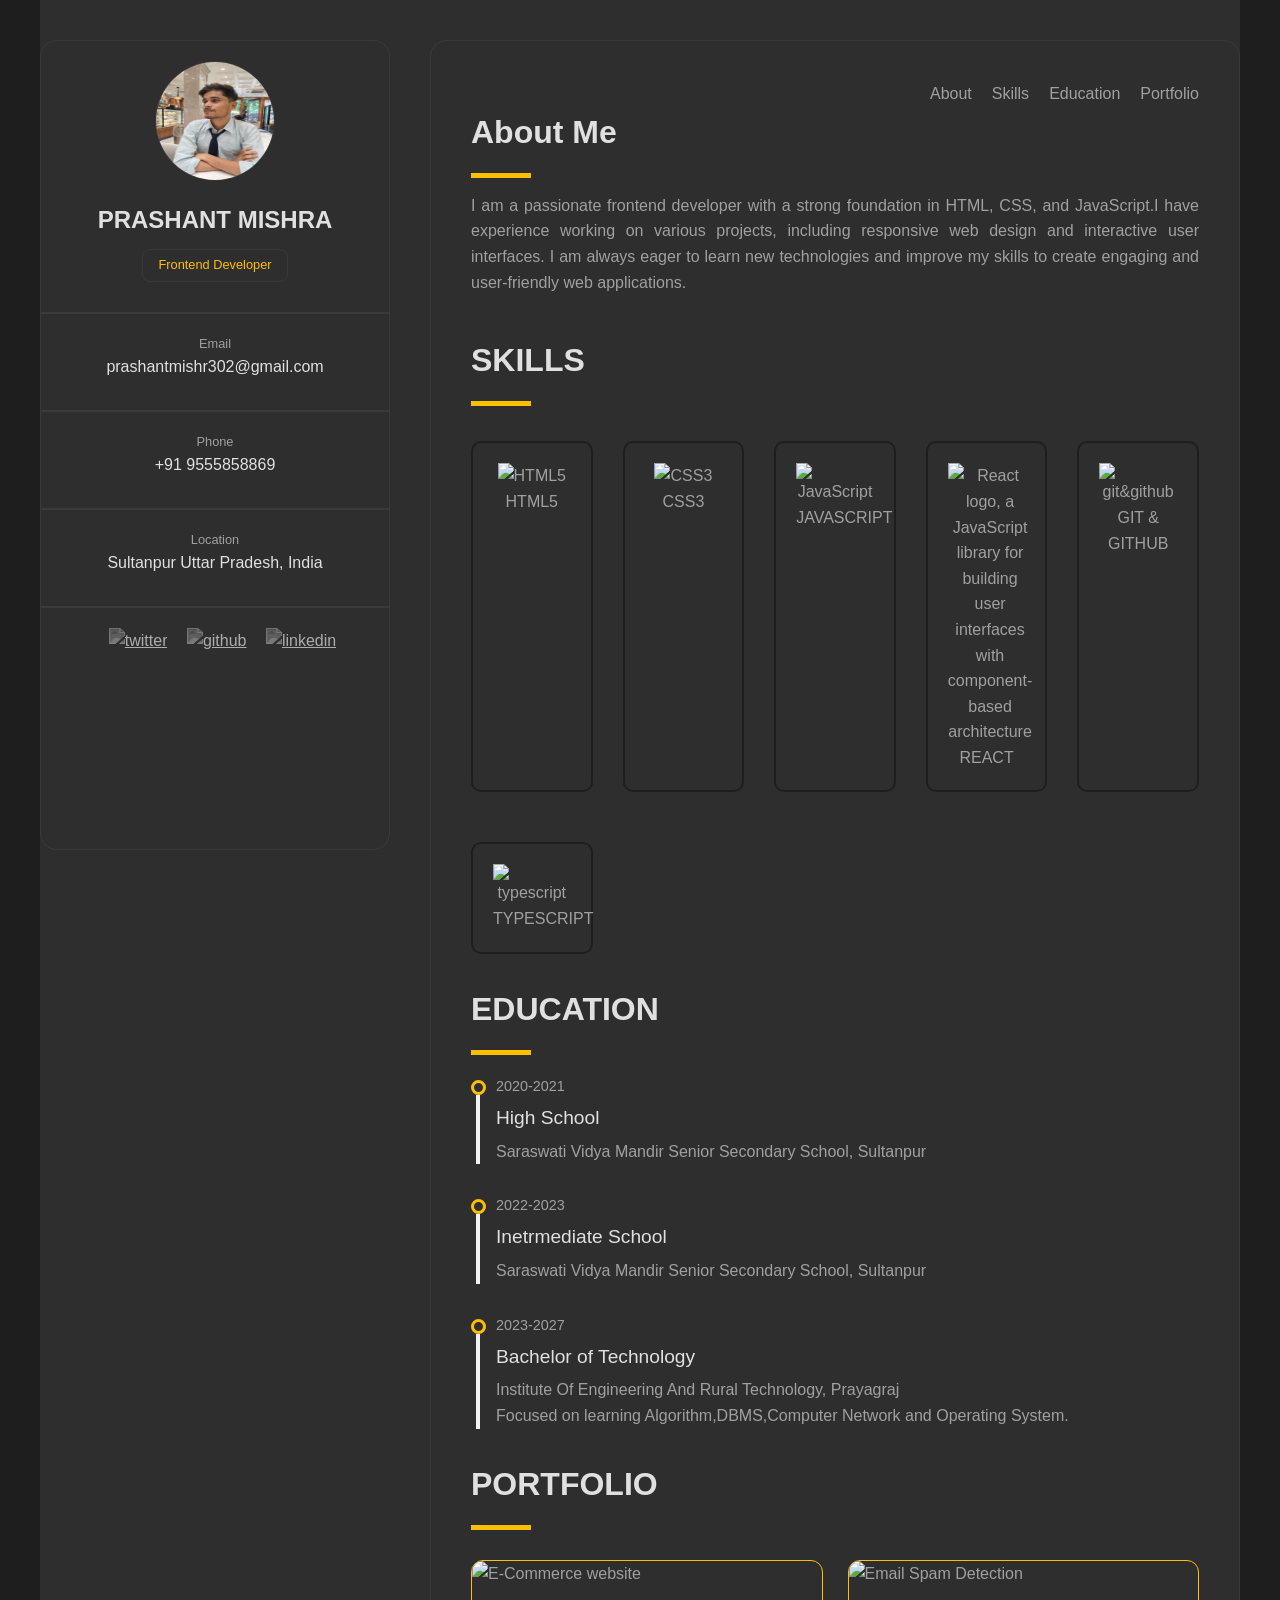
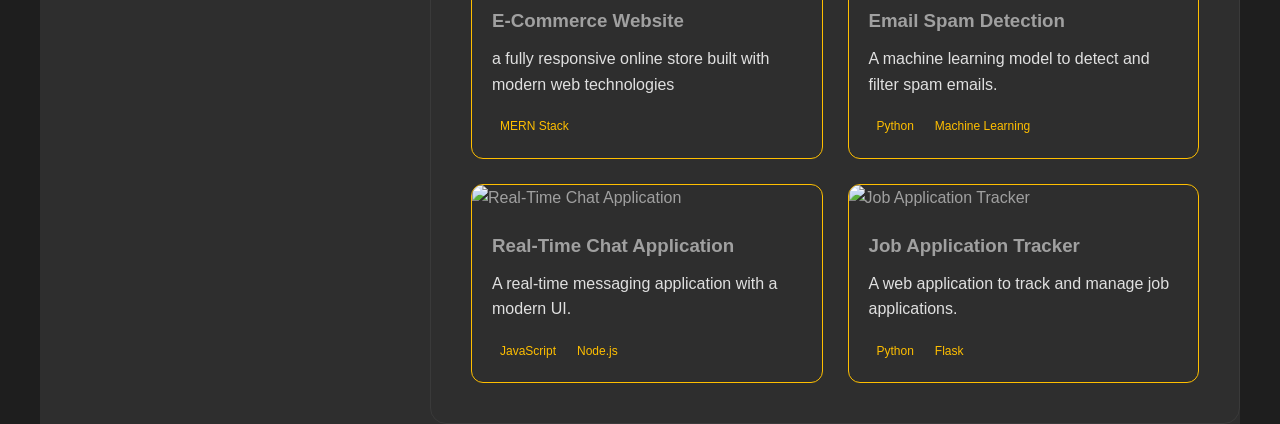
==== index.html @ cd1228c7 "first commit" ====
<!DOCTYPE html>
<html lang="en">

<head>
    <meta charset="UTF-8">
    <meta name="viewport" content="width=device-width, initial-scale=1.0">
    <title>My Portfolio</title>
    <link rel="stylesheet" href="./style.css">
</head>

<body>
    <div class="main-container">
        <!--sidebar-->
        <div class="sidebar">

            <!--profile-->
            <div class="profile">
                <img src="./prashant mishra pic.jpeg " alt="Profile Picture">
                <h2>PRASHANT MISHRA</h2>
                <p>Frontend Developer</p>
            </div>
            <!--Contact-->
            <div class="contact">

                <div class="email">
                    <h3 class="label">Email</h3>
                    <a href="mailto:prashantmishr302@gmail.com" class="value">
                        prashantmishr302@gmail.com
                    </a>
                </div>

                <div class="phone">
                    <h3 class="label">Phone</h3>
                    <a href="tel:9555858869" class="value">
                        +91 9555858869
                    </a>
                </div>

                <div class="location">
                    <h3 class="label">Location</h3>
                    <p class="value">Sultanpur Uttar Pradesh, India</p>
                </div>

            </div>
            <!--social-->
            <div class="social">
                <a href="https://x.com"><img src="https://simpleicons.org/icons/x.svg" alt="twitter"></a>
                <a href="https://www.linkedin.com/in/prashant-mishra-302/"><img src="https://simpleicons.org/icons/git.svg" alt="github"></a>
                <a href="https://www.linkedin.com/in/prashant-mishra-302/"><img src="https://img.icons8.com/?size=100&id=8808&format=png&color=000000" alt="linkedin"></a>

            </div>
        </div>

        <!--main content-->
        <div class="main-content">

            <!--NAVIGATION-->
            <div class="navigation"></div>
            <nav>
                <a href="#about" clas="active">About</a>
                <a href="#skills">Skills</a>
                <a href="#education">Education</a>
                <a href="#portfolio">Portfolio</a>

            </nav>

            <!--About Me-->
            <div id="about">
                <h2 class="heading">About Me</h2>
                <div class="line"></div>
                <p class="content">
                        I am a passionate frontend developer with a strong foundation in HTML, CSS, and 
                        JavaScript.I have experience working on various projects, including
                        responsive web design and interactive user interfaces. I am always
                        eager to learn new technologies and improve my skills to create 
                        engaging and user-friendly web applications.
                    </p>
            </div>

            <!--Skills-->
            <div id="skills">
                <h2 class="heading">SKILLS</h2>
                <div class="line"></div>
                <div class="grid-container">
                    <div class="item">
                        <img src="https://simpleicons.org/icons/html5.svg" alt="HTML5">
                        <h3>HTML5</h3></div>
                         <div class="item">
                        <img src="https://www.svgrepo.com/show/391812/css.svg" alt="CSS3">
                        <h3>CSS3</h3></div>
                         <div class="item">
                        <img src="https://simpleicons.org/icons/javascript.svg" alt="JavaScript">
                        <h3>JAVASCRIPT</h3></div>
                         <div class="item">
                        <img src="https://simpleicons.org/icons/react.svg" alt="React logo, a JavaScript library for building user interfaces with component-based architecture">
                        <h3>REACT</h3></div>
                         <div class="item">
                        <img src="https://simpleicons.org/icons/git.svg" alt="git&github">
                        <h3>GIT & GITHUB</h3></div>
                         <div class="item">
                        <img src="https://simpleicons.org/icons/typescript.svg" alt="typescript">
                        <h3>TYPESCRIPT</h3></div>
                    </div>
                </div>

          

            <!--Educations-->
            <div id="education">
                <h2 class="heading">EDUCATION</h2>
                <div class="line"></div>
                <div class="edtech">
                    <div class="edfirst">
                        <div class="year">2020-2021</div>
                        <h3 class="degree">High School</h3>
                        <p>Saraswati Vidya Mandir Senior Secondary School, Sultanpur</p>
                        <div class="goal"></div>
                        <div class="liner"></div>
                    </div>
                    <div class="edsecond">
                      <div class="year">2022-2023</div>
                        <h3 class="degree">Inetrmediate School</h3>
                        <p>Saraswati Vidya Mandir Senior Secondary School, Sultanpur</p>
                         <div class="goal"></div>
                         <div class="liner"></div>
                    </div>
                    <div class="edthird">
                        <div class="year">2023-2027</div>
                        <h3 class="degree">Bachelor of Technology</h3>
                        <p>Institute Of Engineering And Rural Technology, Prayagraj</p>
                        <p class="work">Focused on learning Algorithm,DBMS,Computer Network and Operating System.</p>
                         <div class="goal"></div>
                         <div class="liner"></div>
                    </div>
                </div>

            <!--Portfolio-->
            <div id="portfolio">
                <h2 class="heading">PORTFOLIO</h2>
                <div class="line"></div>

                <div class="project-container">
                    <div class="project">
                        <img src="https://imgs.search.brave.com/m6SESB-1BZbG56d4XzdfophbTvYK7KLNtMZIubk27nU/rs:fit:860:0:0:0/g:ce/aHR0cHM6Ly90My5m/dGNkbi5uZXQvanBn/LzE3LzEzLzk2LzIy/LzM2MF9GXzE3MTM5/NjIyNjVfdVJ4WE8z/OGJvb0I1cmFrRXpZ/d1FBRlFSdGRSdkVi/ZzguanBn" alt="E-Commerce website">
                        <div class="card">
                            <h3>E-Commerce Website</h3>
                            <p>a fully responsive online store built with modern web technologies</p>
                            <span>MERN Stack</span>
                            </div>
                    </div>
                    <div class="project">
                         <img src="https://imgs.search.brave.com/13ps1-GM6Bwh5wriqbWaFj9kttUbI5LHK78M3x2HAYw/rs:fit:860:0:0:0/g:ce/aHR0cHM6Ly9jZG5p/Lmljb25zY291dC5j/b20vaWxsdXN0cmF0/aW9uL3ByZW1pdW0v/dGh1bWIvZW1haWwt/c3BhbS1pbGx1c3Ry/YXRpb24tZG93bmxv/YWQtaW4tc3ZnLXBu/Zy1naWYtZmlsZS1m/b3JtYXRzLS1pbmJv/eC1kZWx1Z2Utb3Zl/cndoZWxtLWludW5k/YXRpb24tb25zbGF1/Z2h0LWJ1c2luZXNz/LXBhY2stbmV0d29y/ay1jb21tdW5pY2F0/aW9uLWlsbHVzdHJh/dGlvbnMtOTQwNTg4/My5wbmc" alt="Email Spam Detection">
                        <div class="card">
                            <h3>Email Spam Detection</h3>
                            <p>A machine learning model to detect and filter spam emails.</p>
                            <span>Python</span><span>Machine Learning</span>
                            </div>
                    </div>
                    <div class="project">
                         <img src="https://imgs.search.brave.com/-oQi5jd-c4mrBNJjl696cGFzgaNztNAUlwEMTp2m2BA/rs:fit:860:0:0:0/g:ce/aHR0cHM6Ly9tZWRp/YS5pc3RvY2twaG90/by5jb20vaWQvOTQz/NTI5MDQ0L3ZlY3Rv/ci9jaGF0LWludGVy/ZmFjZS1hcHBsaWNh/dGlvbi13aXRoLWRp/YWxvZ3VlLXdpbmRv/dy1jbGVhbi1tb2Jp/bGUtdWktZGVzaWdu/LWNvbmNlcHQtc21z/LW1lc3Nlbmdlci5q/cGc_cz02MTJ4NjEy/Jnc9MCZrPTIwJmM9/aXZKS28waHdVcnEw/U2plbDBDNlhPYkFq/ZzRaTHV5Sk1tSkpL/NTRJRzJ1Zz0" alt="Real-Time Chat Application">
                        <div class="card">
                            <h3>Real-Time Chat Application</h3>
                            <p>A real-time messaging application with a modern UI.</p>
                            <span>JavaScript</span><span>Node.js</span>
                            </div>
                    </div>
                    <div class="project">
                         <img src="https://imgs.search.brave.com/Dl2X7bw4FDhmbbNrPllz78BFyTzMCLKULPdccPLnCOw/rs:fit:860:0:0:0/g:ce/aHR0cHM6Ly9pLnBp/bmltZy5jb20vb3Jp/Z2luYWxzLzhiLzU3/L2Q2LzhiNTdkNjEx/M2RhYmZjMWIxZDBi/ZmU5ODA5MjZhM2Ix/LmpwZw" alt="Job Application Tracker">
                        <div class="card">
                            <h3>Job Application Tracker</h3>
                            <p>A web application to track and manage job applications.</p>
                            <span>Python</span><span>Flask</span>
                            </div>
                    </div>
                </div>
            </div>
        </div>

    </div>

</body>

</html>
---- style.css ----
* {
  padding: 0;
  margin: 0;
  box-sizing: border-box;
}

body {
  background-color: #1e1e1e;
  font-family: sans-serif;
  color: #a0a0a0;
  line-height: 1.6;
}

.main-container{
  display: grid;
  max-width: 1200px;
  grid-template-columns: 350px 1fr;
  gap: 40px;
  padding-top: 40px;
  margin: auto;
  
  background-color: #2e2e2e;
}

.sidebar {
  height: 90vh;
  background-color: #2e2e2e;
  border: 1px solid #3a3a3a;
  border-radius: 16px;
  text-align: center;
  position: sticky;
  top: 40px;

  
 
} 

.main-content {
  
  background-color: #2e2e2e;
  border: 1px solid #3a3a3a;
  border-radius: 16px;
  padding: 40px;
}


.profile {
  text-align: center;
  
}

.profile img {
  width: 120px;
  height: 120px;
  margin: 20px auto;
  display: block;
  border-radius: 50%;
  border: 1px solid #3a3a3a;
}

.profile h2 {
  font-size: 1.5rem;
  font-weight: 700;
  margin-top: 20px;
  color: #e0e0e0;
  
}

.profile p {
  font-size: 0.8rem;
  color: #ffbf00;
  margin-top: 10px;
  padding: 5px 15px;
  border: 1px solid #3a3a3a;
  border-radius: 8px;
  display: inline-block;
  margin-top: 10px;
 
}

/* contact */

.contact h3 {
  margin-top: 30px;
  border-top: 2px solid #3a3a3a;
  padding-top: 20px;
  
 
}

.label {
  font-weight: 500;
  font-size: 0.8rem;
  color: #a0a0a0;

}

.value {
  color: #e0e0e0;
  text-decoration: none;
}

.email,
.phone {
  margin-bottom: 15px;
}

.social {
  margin-top: 30px;
  border-top: 2px solid #3a3a3a;
  padding-top: 20px;
  text-align: center;
  
}

.social img {
  width: 24px;
  height: 24px;
  margin-left: 15px;
  filter: grayscale(1) invert(0.7);
  transition: filter 0.3s ease;
}

.social img:hover {
  filter: grayscale(0) invert(0);
}

/* NAVIGATION */

#navigation {
  
  border-bottom: 2px solid #3a3a3a;
  margin-bottom: 20px;
  padding-bottom: 20px;
}

nav{
  display: flex;
  justify-content: flex-end;
  gap: 20px;
 
}
nav a{
  text-decoration: none;
  color: #a0a0a0;
  font-weight: 500;
  transition: color 0.3s ease;
  
}


.active,nav a:hover{
  color: #ffbf00;
}

/* ABOUT ME */

.heading{
  color: #e0e0e0;
  font-size: 2rem;
  margin-bottom: 15px;
}

.line{
  width: 60px;
  height: 5px;
  background-color: #FFBF00;
  margin-bottom: 15px;
}

.content{
  color: #a0a0a0;
  text-align: justify;
}
#about{
  margin-bottom: 40px;
}

/* SKILLS */

.grid-container{
  display: grid;
  grid-template-columns: repeat(auto-fit, minmax(120px, 1fr));
  gap: 30px;
}

.item{
  padding: 20px;
  border-radius: 10px;
  border: 2px solid #3a3a3a;
  border-color: #1e1e1e;
  text-align: center;
  margin-top: 20px;
  transition: transform 0.3s ease,box-shadow 0.3s ease, border-color 0.3s ease;
}

.item img{
  width: 40px;
  height: 40px;
  filter: invert(75%) sepia(50%) saturation(1000%) hue-rotate(350deg) brightness(110%) contrast(101%);
}
.item h3{
  font-size: 1rem;
  font-weight: 500;
}
.item:hover{
  transform: scale(1.1);
  border-color: #ffbf00;
  box-shadow:0px 0px 10px 5px rgba(0,0,0,0.2);
}

/* EDUCATION */

#education{
  margin-top: 30px;
}

.edtech{
  position: relative;
  margin-top: 20px;
}



.year{
  font-size: 0.9rem;
  color: #a0a0a0;
  margin-bottom: 5px;
}

.degree{
  font-size: 1.2rem;
  font-weight: 500;
  color: #e0e0e0;
  margin-bottom: 5px;
}

.college{
  font-style: italic;
  color: #a0a0a0;
  margin-bottom: 10px;
}

.work{
  color: #a0a0a0;
  text-align: justify;
}

.edfirst,.edsecond,.edthird{
  margin-bottom: 30px;
  position: relative;
  padding-left: 25px;
}

.goal{
  height: 15px;
  width: 15px;
  border-radius: 50%;
  border: 3px solid #FFBF00;
  position: absolute;
  top: 5px;
  left: 0px;
}

.liner{
  position: absolute;
  width: 2px;
  top: 20px;
  bottom: 0px;
  border: 2px solid rgb(243, 243, 243);
  left: 5px;
}

/* PORTFOLIO */

.project-container{
  margin-top: 30px;
  display: grid;
  grid-template-columns:1fr 1fr;
  gap: 25px;
}

.project{
  
  border-radius: 12px;
  border: 1px solid #FFBF00;
  overflow: hidden;
  transition: transform 0.5s ease, box-shadow 0.5s ease;
}

.project:hover{
  transform: translateY(-5px);
  box-shadow: 0px 0px 10px 5px rgba(0,0,0,0.3);
}

.project img{
  height: 180px;
  width: 100%;
  object-fit: cover;
}

.card{
  padding: 20px;

}
.card h3{
  color: #a0a0a0;
  margin-bottom: 10px;
}

.card p{
  color: #e0e0e0;
  line-height: 1.6;
  margin-bottom: 15px;
}

.card span{
  border-color: rgba(255,191,0,0.1);
  color: #FFBF00;
  padding: 4px 8px;
  border-radius: 5px;
  font-size: 0.75rem;
  margin-right: 5px;
}

@media  screen and (max-width: 768px)  {
  .main-container{
    grid-template-columns: 1fr;
    padding: 20px;
  }
  .sidebar{
    position: static;
    height: auto;
    margin-bottom: 20px;
  }
  
}

html {
  scroll-behavior: smooth;
}
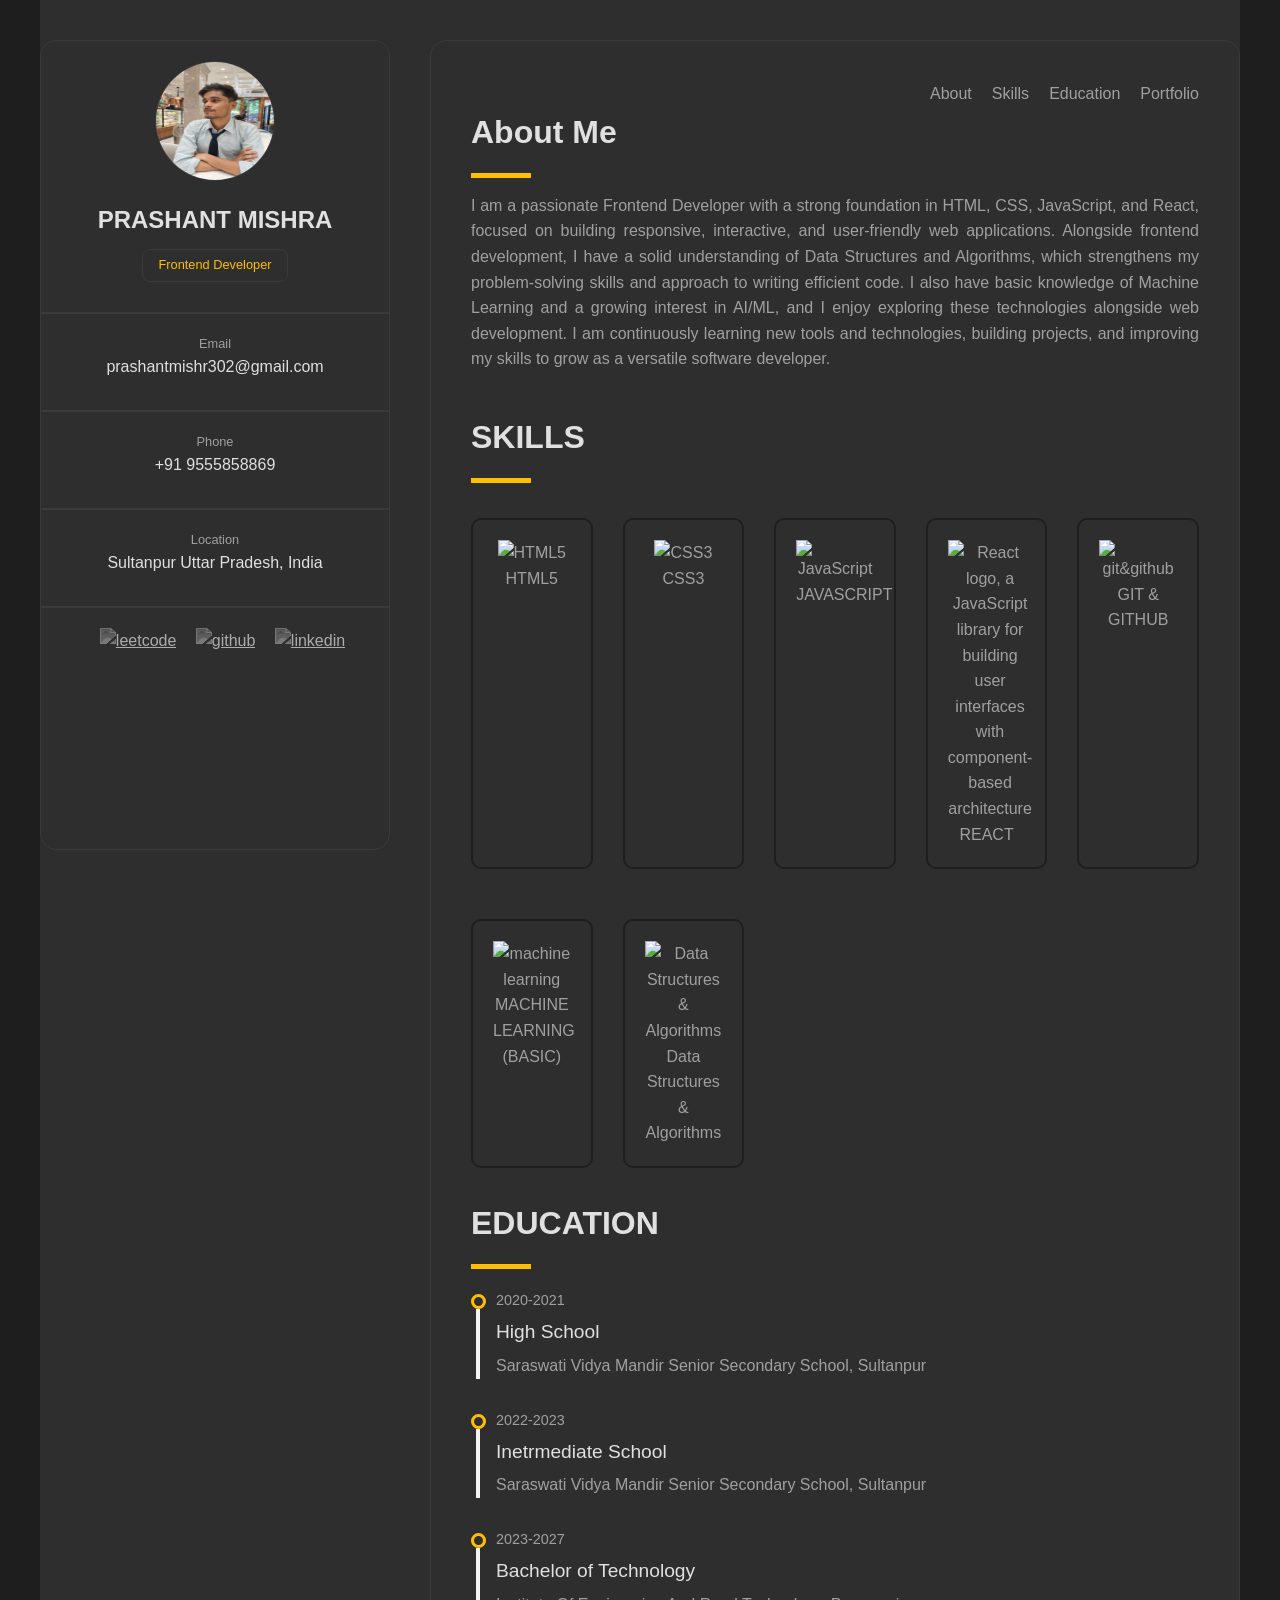
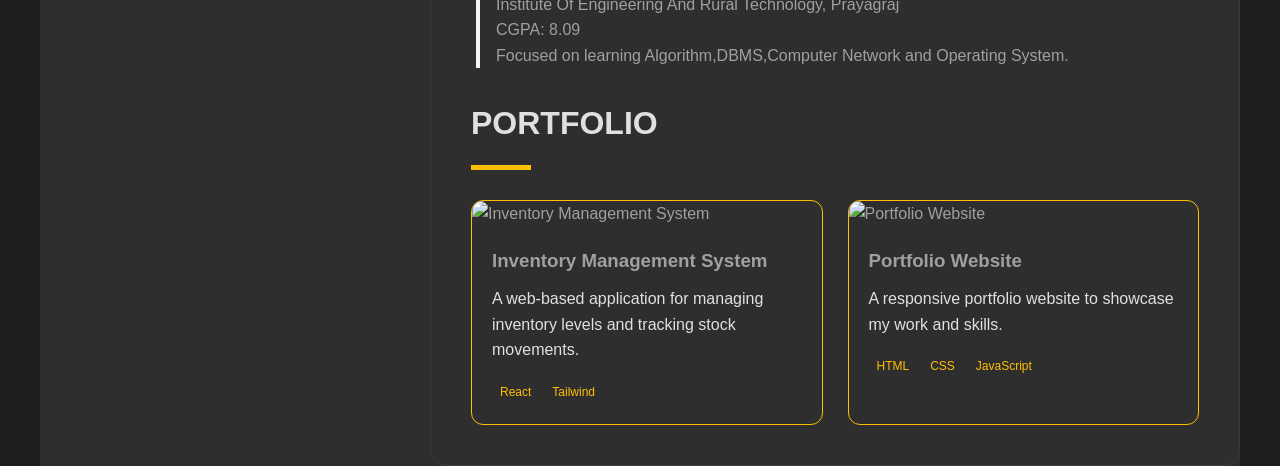
==== commit bc8ead7f: "Updated portfolio with DSA, CGPA, skills and About section Updated contact section and improved the " ====
--- a/index.html
+++ b/index.html
@@ -19,7 +19,7 @@
                 <h2>PRASHANT MISHRA</h2>
                 <p>Frontend Developer</p>
             </div>
-            <!--Contact-->
+            <!--Contacts-->
             <div class="contact">
 
                 <div class="email">
@@ -44,9 +44,9 @@
             </div>
             <!--social-->
             <div class="social">
-                <a href="https://x.com"><img src="https://simpleicons.org/icons/x.svg" alt="twitter"></a>
-                <a href="https://www.linkedin.com/in/prashant-mishra-302/"><img src="https://simpleicons.org/icons/git.svg" alt="github"></a>
-                <a href="https://www.linkedin.com/in/prashant-mishra-302/"><img src="https://img.icons8.com/?size=100&id=8808&format=png&color=000000" alt="linkedin"></a>
+                <a href="https://leetcode.com/u/prashantmishraaa/"><img src="https://simpleicons.org/icons/leetcode.svg" alt="leetcode"></a>
+                <a href="https://github.com/meprashant302-hub"><img src="https://simpleicons.org/icons/github.svg" alt="github"></a>
+                <a href="https://www.linkedin.com/in/prashant-mishra-16a46b403/" target="_blank"><img src="https://img.icons8.com/?size=100&id=8808&format=png&color=000000" alt="linkedin"></a>
 
             </div>
         </div>
@@ -69,11 +69,7 @@
                 <h2 class="heading">About Me</h2>
                 <div class="line"></div>
                 <p class="content">
-                        I am a passionate frontend developer with a strong foundation in HTML, CSS, and 
-                        JavaScript.I have experience working on various projects, including
-                        responsive web design and interactive user interfaces. I am always
-                        eager to learn new technologies and improve my skills to create 
-                        engaging and user-friendly web applications.
+                       I am a passionate Frontend Developer with a strong foundation in HTML, CSS, JavaScript, and React, focused on building responsive, interactive, and user-friendly web applications. Alongside frontend development, I have a solid understanding of Data Structures and Algorithms, which strengthens my problem-solving skills and approach to writing efficient code. I also have basic knowledge of Machine Learning and a growing interest in AI/ML, and I enjoy exploring these technologies alongside web development. I am continuously learning new tools and technologies, building projects, and improving my skills to grow as a versatile software developer.
                     </p>
             </div>
 
@@ -98,8 +94,12 @@
                         <img src="https://simpleicons.org/icons/git.svg" alt="git&github">
                         <h3>GIT & GITHUB</h3></div>
                          <div class="item">
-                        <img src="https://simpleicons.org/icons/typescript.svg" alt="typescript">
-                        <h3>TYPESCRIPT</h3></div>
+                        <img src="./image.png" alt="machine learning">
+                        <h3>MACHINE LEARNING<br>(BASIC)</h3></div>
+                        <div class="item">
+                        <img src="./machine-learning-model-svgrepo-com.svg" alt="Data Structures & Algorithms">
+                        <h3>Data Structures & Algorithms</h3></div>
+                        
                     </div>
                 </div>
 
@@ -128,6 +128,7 @@
                         <div class="year">2023-2027</div>
                         <h3 class="degree">Bachelor of Technology</h3>
                         <p>Institute Of Engineering And Rural Technology, Prayagraj</p>
+                        <p>CGPA: 8.09</p>
                         <p class="work">Focused on learning Algorithm,DBMS,Computer Network and Operating System.</p>
                          <div class="goal"></div>
                          <div class="liner"></div>
@@ -141,36 +142,23 @@
 
                 <div class="project-container">
                     <div class="project">
-                        <img src="https://imgs.search.brave.com/m6SESB-1BZbG56d4XzdfophbTvYK7KLNtMZIubk27nU/rs:fit:860:0:0:0/g:ce/aHR0cHM6Ly90My5m/dGNkbi5uZXQvanBn/LzE3LzEzLzk2LzIy/LzM2MF9GXzE3MTM5/NjIyNjVfdVJ4WE8z/OGJvb0I1cmFrRXpZ/d1FBRlFSdGRSdkVi/ZzguanBn" alt="E-Commerce website">
+                        <img src="https://encrypted-tbn0.gstatic.com/images?q=tbn:ANd9GcRaEJ6tWi4z7ECzBiXOF_J66Ws1lnYNrV7Vxg&s" alt="Inventory Management System">
                         <div class="card">
-                            <h3>E-Commerce Website</h3>
-                            <p>a fully responsive online store built with modern web technologies</p>
-                            <span>MERN Stack</span>
+                            <h3>Inventory Management System</h3>
+                            <p>A web-based application for managing inventory levels and tracking stock movements.</p>
+                            <span>React</span><span>Tailwind</span>
                             </div>
                     </div>
                     <div class="project">
-                         <img src="https://imgs.search.brave.com/13ps1-GM6Bwh5wriqbWaFj9kttUbI5LHK78M3x2HAYw/rs:fit:860:0:0:0/g:ce/aHR0cHM6Ly9jZG5p/Lmljb25zY291dC5j/b20vaWxsdXN0cmF0/aW9uL3ByZW1pdW0v/dGh1bWIvZW1haWwt/c3BhbS1pbGx1c3Ry/YXRpb24tZG93bmxv/YWQtaW4tc3ZnLXBu/Zy1naWYtZmlsZS1m/b3JtYXRzLS1pbmJv/eC1kZWx1Z2Utb3Zl/cndoZWxtLWludW5k/YXRpb24tb25zbGF1/Z2h0LWJ1c2luZXNz/LXBhY2stbmV0d29y/ay1jb21tdW5pY2F0/aW9uLWlsbHVzdHJh/dGlvbnMtOTQwNTg4/My5wbmc" alt="Email Spam Detection">
+                         <img src="https://encrypted-tbn0.gstatic.com/images?q=tbn:ANd9GcTuZmWaZquQclfDTz4FK1MdUCuxkuCFy3HtQw&" alt="Portfolio Website">
                         <div class="card">
-                            <h3>Email Spam Detection</h3>
-                            <p>A machine learning model to detect and filter spam emails.</p>
-                            <span>Python</span><span>Machine Learning</span>
+                            <h3>Portfolio Website</h3>
+                            <p>A responsive portfolio website to showcase my work and skills.</p>
+                            <span>HTML</span><span>CSS</span><span>JavaScript</span>
                             </div>
                     </div>
-                    <div class="project">
-                         <img src="https://imgs.search.brave.com/-oQi5jd-c4mrBNJjl696cGFzgaNztNAUlwEMTp2m2BA/rs:fit:860:0:0:0/g:ce/aHR0cHM6Ly9tZWRp/YS5pc3RvY2twaG90/by5jb20vaWQvOTQz/NTI5MDQ0L3ZlY3Rv/ci9jaGF0LWludGVy/ZmFjZS1hcHBsaWNh/dGlvbi13aXRoLWRp/YWxvZ3VlLXdpbmRv/dy1jbGVhbi1tb2Jp/bGUtdWktZGVzaWdu/LWNvbmNlcHQtc21z/LW1lc3Nlbmdlci5q/cGc_cz02MTJ4NjEy/Jnc9MCZrPTIwJmM9/aXZKS28waHdVcnEw/U2plbDBDNlhPYkFq/ZzRaTHV5Sk1tSkpL/NTRJRzJ1Zz0" alt="Real-Time Chat Application">
-                        <div class="card">
-                            <h3>Real-Time Chat Application</h3>
-                            <p>A real-time messaging application with a modern UI.</p>
-                            <span>JavaScript</span><span>Node.js</span>
-                            </div>
-                    </div>
-                    <div class="project">
-                         <img src="https://imgs.search.brave.com/Dl2X7bw4FDhmbbNrPllz78BFyTzMCLKULPdccPLnCOw/rs:fit:860:0:0:0/g:ce/aHR0cHM6Ly9pLnBp/bmltZy5jb20vb3Jp/Z2luYWxzLzhiLzU3/L2Q2LzhiNTdkNjEx/M2RhYmZjMWIxZDBi/ZmU5ODA5MjZhM2Ix/LmpwZw" alt="Job Application Tracker">
-                        <div class="card">
-                            <h3>Job Application Tracker</h3>
-                            <p>A web application to track and manage job applications.</p>
-                            <span>Python</span><span>Flask</span>
-                            </div>
+                    
+                   
                     </div>
                 </div>
             </div>
@@ -180,4 +168,4 @@
 
 </body>
 
-</html>+</html>
